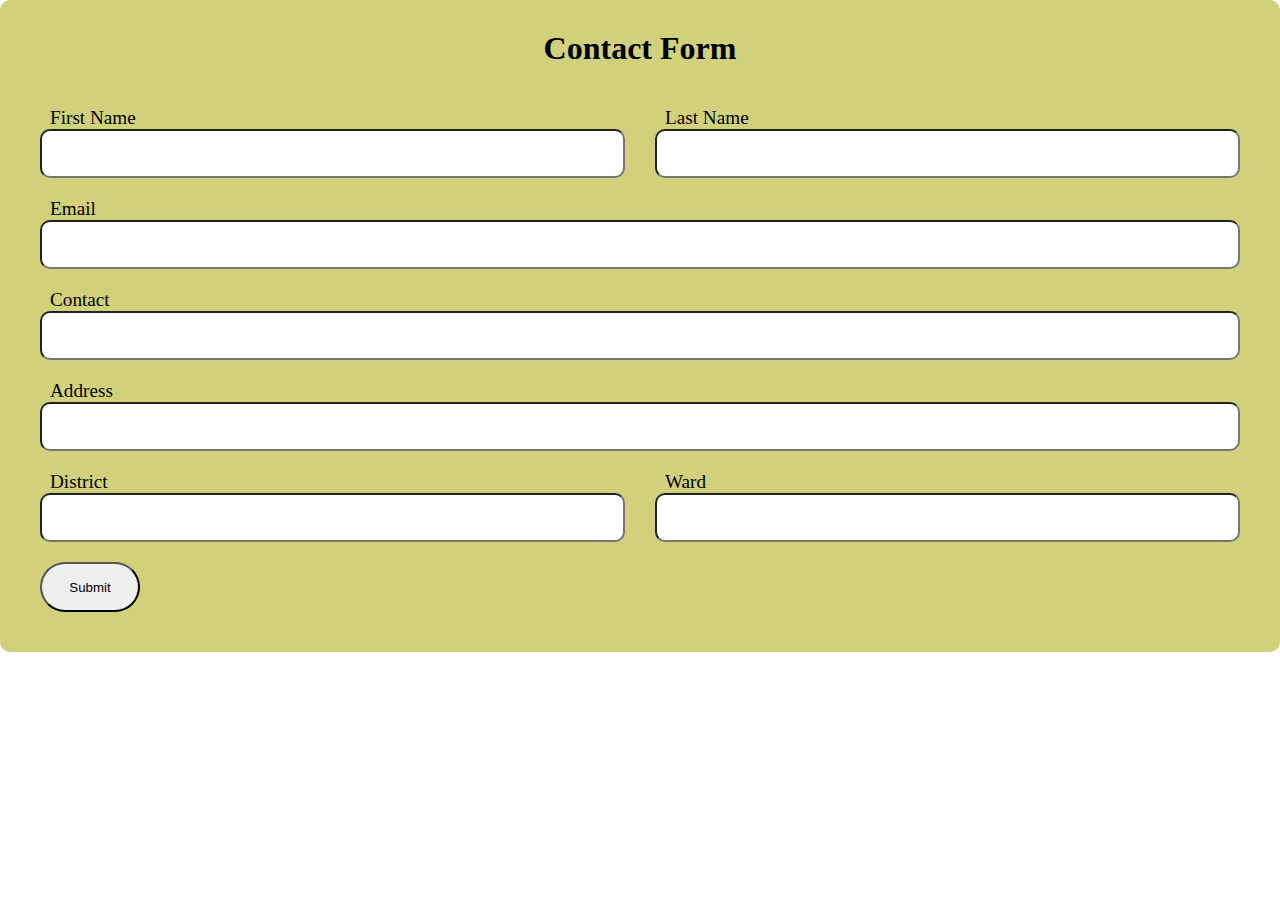
==== html/form2.html @ 86da009b "learn basic html css" ====
<!DOCTYPE html>
<html lang="en">
  <head>
    <meta charset="UTF-8" />
    <meta name="viewport" content="width=device-width, initial-scale=1.0" />
    <title>Contact Form</title>
    <link rel="stylesheet" href="../css/form2.css" />
  </head>
  <body>
    <div class="main">
      <div>
        <h1>Contact Form</h1>
      </div>

      <form action="">
        <div class="full-half">
          <div class="first-half">
            <label for="fname" class="label-group">First Name</label>
            <input type="text" class="input-group" />
          </div>
          <div class="second-half">
            <label for="lname" class="label-group">Last Name</label>
            <input type="text" class="input-group" />
          </div>
        </div>
        <div class="full-input">
          <label for="email" class="label-group">Email</label>
          <input type="text" class="input-group" />
        </div>
        <div class="full-input">
          <label for="contact" class="label-group">Contact</label>
          <input type="text" class="input-group" />
        </div>
        <div class="full-input">
          <label for="address" class="label-group">Address</label>
          <input type="text" class="input-group" />
        </div>
        <div class="full-half">
          <div class="first-half">
            <label for="district" class="label-group">District</label>
            <input type="text" class="input-group" />
          </div>
          <div class="second-half">
            <label for="ward" class="label-group">Ward</label>
            <input type="text" class="input-group" />
          </div>
        </div>
        <button>Submit</button>
      </form>
    </div>
  </body>
</html>
---- css/form2.css ----
* {
  padding: 0;
  margin: 0;
  box-sizing: border-box;
}
.main {
  width: 100%;
  background-color: rgb(209, 209, 123);
  display: flex;
  flex-direction: column;
  border-radius: 10px;
}
form {
  margin: 20px;
  padding: 10px;
}
h1 {
  margin-top: 30px;
  text-align: center;
}

.label-group {
  padding: 10px;
  font-size: 1.2rem;
  font-weight: 500;
}
.input-group {
  width: 100%;
  padding: 15px;
  border: 2px 0px 0px solid black;
  border-radius: 10px;
}
.full-half {
  width: 100%;
  display: flex;
  gap: 30px;
  justify-content: flex-start;
  padding: 10px;
}
.full-input {
  padding: 10px;
}
.first-half {
  width: 50%;
}
.second-half {
  width: 50%;
}

button {
  width: 100px;
  height: 50px;
  border-radius: 25px;
  margin: 10px;
}
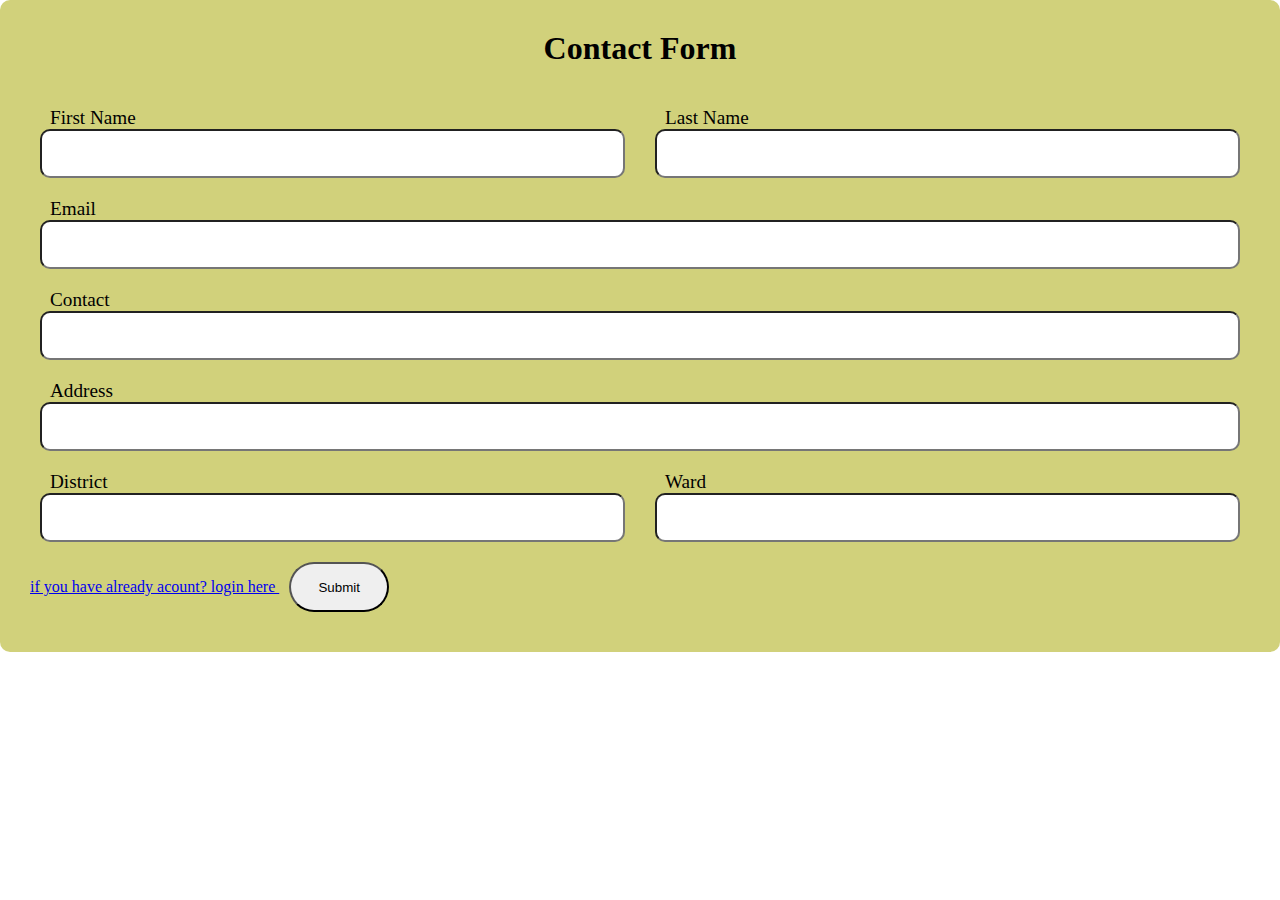
==== commit db61aa38: "design login form" ====
--- a/html/form2.html
+++ b/html/form2.html
@@ -44,8 +44,15 @@
             <label for="ward" class="label-group">Ward</label>
             <input type="text" class="input-group" />
           </div>
+          
         </div>
-        <button>Submit</button>
+        <div class="buttton">
+          <a href="../html/contactform.html"> if you  have  already acount? login here </a>
+          <button>Submit</button>
+
+        </div>
+      
+       
       </form>
     </div>
   </body>
--- a/css/form2.css
+++ b/css/form2.css
@@ -47,7 +47,12 @@
   width: 50%;
 }
 
-button {
+.button {
+  display: flex;
+  flex-direction: column;
+
+}
+button{
   width: 100px;
   height: 50px;
   border-radius: 25px;
